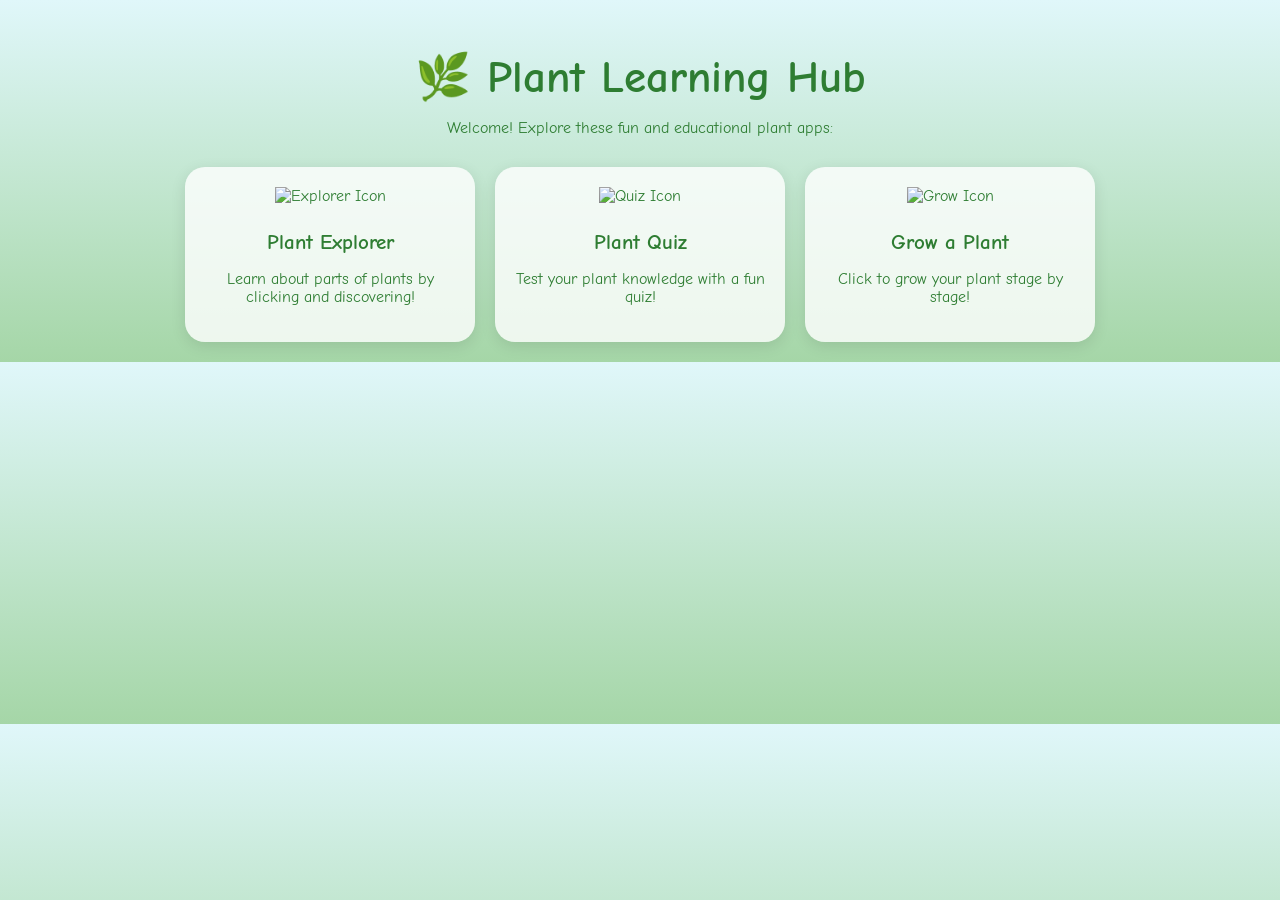
==== plants/index.html @ 220346c0 "Add files via upload" ====
<!DOCTYPE html>
<html lang="en">
<head>
  <meta charset="UTF-8">
  <meta name="viewport" content="width=device-width, initial-scale=1.0">
  <title>🌿 Plant Learning Hub</title>
  <link href="https://fonts.googleapis.com/css2?family=Comic+Neue&display=swap" rel="stylesheet">
  <style>
    body {
      font-family: 'Comic Neue', cursive;
      background: linear-gradient(to bottom, #e0f7fa, #a5d6a7);
      margin: 0;
      padding: 20px;
      text-align: center;
      color: #2e7d32;
    }
    h1 {
      font-size: 2.8em;
      margin-bottom: 10px;
      animation: bounce 2s infinite;
    }
    @keyframes bounce {
      0%, 100% { transform: translateY(0); }
      50% { transform: translateY(-10px); }
    }
    .app-grid {
      display: flex;
      flex-wrap: wrap;
      justify-content: center;
      gap: 20px;
      margin-top: 30px;
    }
    .app-card {
      background: #ffffffcc;
      border-radius: 20px;
      box-shadow: 0 4px 15px rgba(0,0,0,0.1);
      width: 250px;
      padding: 20px;
      transition: transform 0.3s, box-shadow 0.3s;
      text-decoration: none;
      color: #2e7d32;
    }
    .app-card:hover {
      transform: scale(1.05);
      box-shadow: 0 8px 20px rgba(0,0,0,0.2);
    }
    .app-card img {
      width: 100px;
      height: 100px;
      margin-bottom: 15px;
    }
    .app-card h2 {
      font-size: 1.3em;
      margin: 10px 0;
    }
  </style>
</head>
<body>
  <h1>🌿 Plant Learning Hub</h1>
  <p>Welcome! Explore these fun and educational plant apps:</p>

  <div class="app-grid">
    <a class="app-card" href="parts.html">
      <img src="img/leaf (1).png" alt="Explorer Icon">
      <h2>Plant Explorer</h2>
      <p>Learn about parts of plants by clicking and discovering!</p>
    </a>

    <a class="app-card" href="quiz.html">
      <img src="img/quiz.png" alt="Quiz Icon">
      <h2>Plant Quiz</h2>
      <p>Test your plant knowledge with a fun quiz!</p>
    </a>

    <a class="app-card" href="growplant.html">
      <img src="img/watering-can.png" alt="Grow Icon">
      <h2>Grow a Plant</h2>
      <p>Click to grow your plant stage by stage!</p>
    </a>
  </div>
</body>
</html>
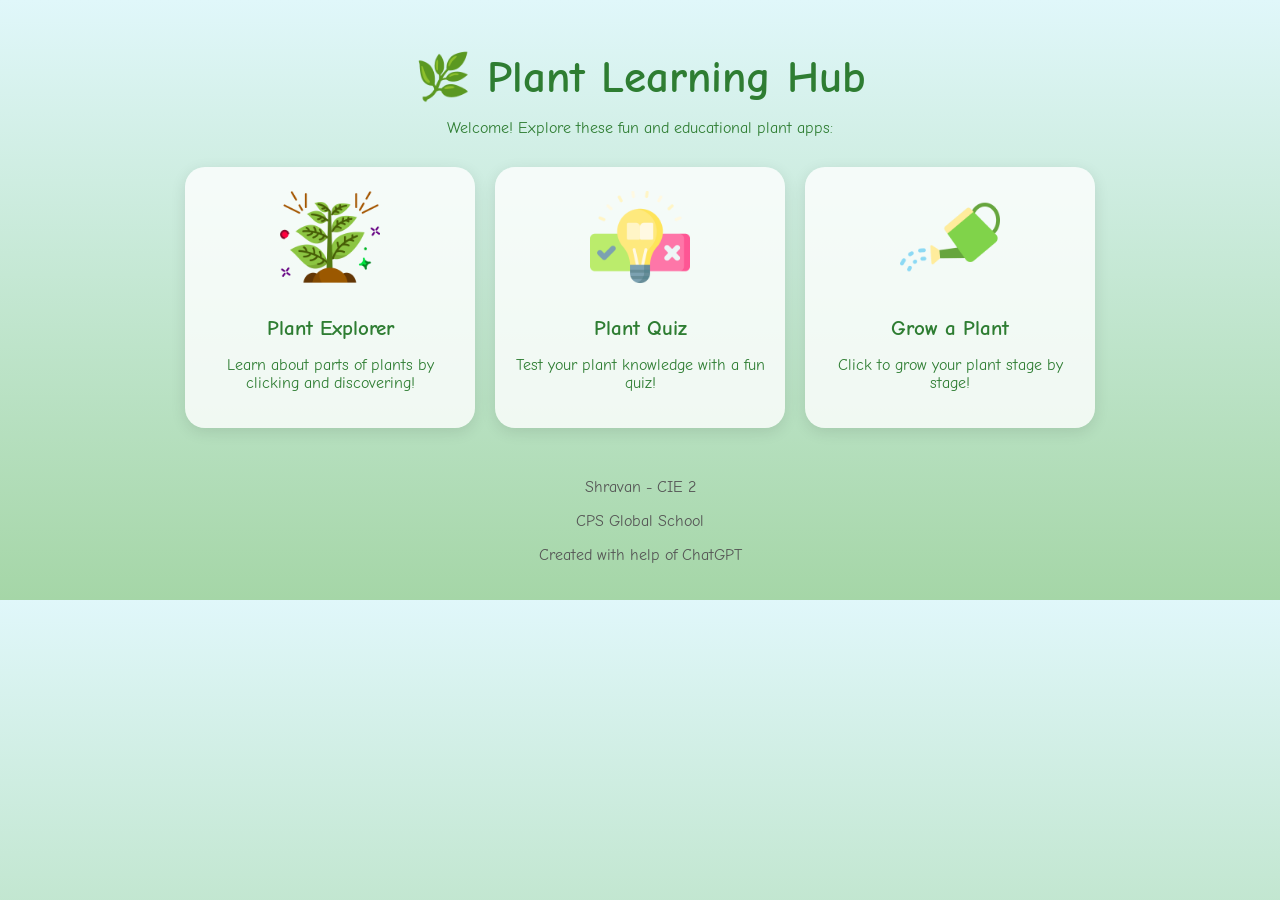
==== commit f7a804b5: "Update index.html" ====
--- a/plants/index.html
+++ b/plants/index.html
@@ -78,5 +78,10 @@
       <p>Click to grow your plant stage by stage!</p>
     </a>
   </div>
+   <footer style="margin-top:50px; color: #555;">
+    <p>Shravan - CIE 2</p>
+    <p>CPS Global School</p>
+    <p>Created with help of ChatGPT</p>
+    </footer>
 </body>
 </html>
